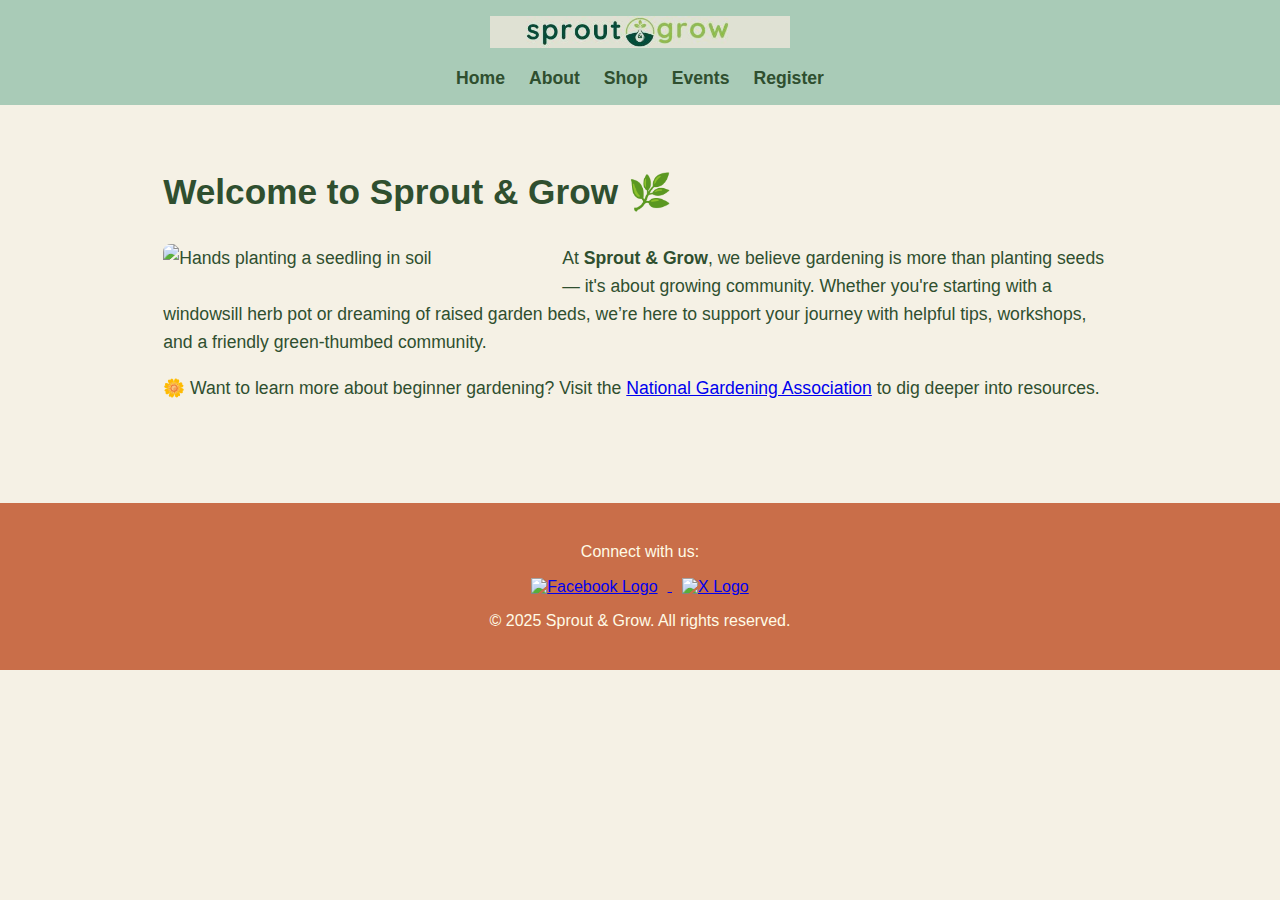
==== index.html @ 10102ebd "Update index.html" ====
<!DOCTYPE html>
<html lang="en">
<head>
  <meta charset="UTF-8" />
  <meta name="viewport" content="width=device-width, initial-scale=1.0"/>
  <title>Sprout & Grow</title>
  <link rel="stylesheet" href="styles.css" />
</head>
<body>
  <header>
    <img src="logo.jpg" alt="Sprout & Grow Logo" class="logo" />
    <nav>
      <ul>
        <li><a href="index.html">Home</a></li>
        <li><a href="about.html">About</a></li>
        <li><a href="shop.html">Shop</a></li>
        <li><a href="events.html">Events</a></li>
        <li><a href="register.html">Register</a></li>
      </ul>
    </nav>
  </header>

  <main>
    <h1>Welcome to Sprout & Grow 🌿</h1>

    <img src="planting.jpg" alt="Hands planting a seedling in soil" class="float-img" />

    <p>
      At <strong>Sprout & Grow</strong>, we believe gardening is more than planting seeds — it's about growing
      community. Whether you're starting with a windowsill herb pot or dreaming of raised garden beds, we’re
      here to support your journey with helpful tips, workshops, and a friendly green-thumbed community.
    </p>

    <p>
      🌼 Want to learn more about beginner gardening? Visit the 
      <a href="https://garden.org" target="_blank">National Gardening Association</a> to dig deeper into resources.
    </p>
  </main>

  <footer>
    <p>Connect with us:</p>
    <a href="https://www.facebook.com/login/" target="_blank">
      <img src="facebook.png" alt="Facebook Logo" class="social-icon" />
    </a>
    <a href="https://twitter.com/login" target="_blank">
      <img src="x-logo.png" alt="X Logo" class="social-icon" />
    </a>
    <p>&copy; 2025 Sprout & Grow. All rights reserved.</p>
  </footer>
</body>
</html>
---- styles.css ----
body, html {
  margin: 0;
  padding: 0;
  font-family: 'Segoe UI', sans-serif;
  background-color: #f5f1e5; /* Soft, warm beige */
  color: #2f4f2f; /* Deep olive text for earthy contrast */
}

/* Header */
header {
  background-color: #a9cbb7; /* Soft sage green */
  padding: 1em 0;
  text-align: center;
  color: #2f4f2f;
}

/* Logo */
.logo {
  width: 30%;
  max-width: 300px;
  height: auto;
  display: block;
  margin: 0 auto 20px auto;
}

/* Navigation */
nav ul {
  list-style-type: none;
  margin: 0;
  padding: 0;
  display: flex;
  gap: 1.5em;
  justify-content: center;
  flex-wrap: wrap;
}

nav a {
  text-decoration: none;
  color: #2f4f2f;
  font-weight: bold;
  font-size: 1.1rem;
}

nav a:hover {
  text-decoration: underline;
}

/* Main Content */
main {
  padding: 2em;
  margin: 0 10%; /* 10% minimum page margin */
  font-size: 1.1rem;
  line-height: 1.6;
}

/* Floated Image */
.float-img {
  float: left;
  max-width: 100%;
  width: 40%;
  height: auto;
  margin: 0 1em 1em 0;
  border-radius: 8px;
}

/* Footer */
footer {
  background-color: #c96e49; /* Warm terracotta */
  padding: 1.5em 0;
  text-align: center;
  color: #fffbe6; /* Light warm yellow for contrast */
  margin-top: 3em;
}

/* Social Icons */
.social-icon {
  width: 30px;
  height: 30px;
  margin: 0 10px;
  vertical-align: middle;
}
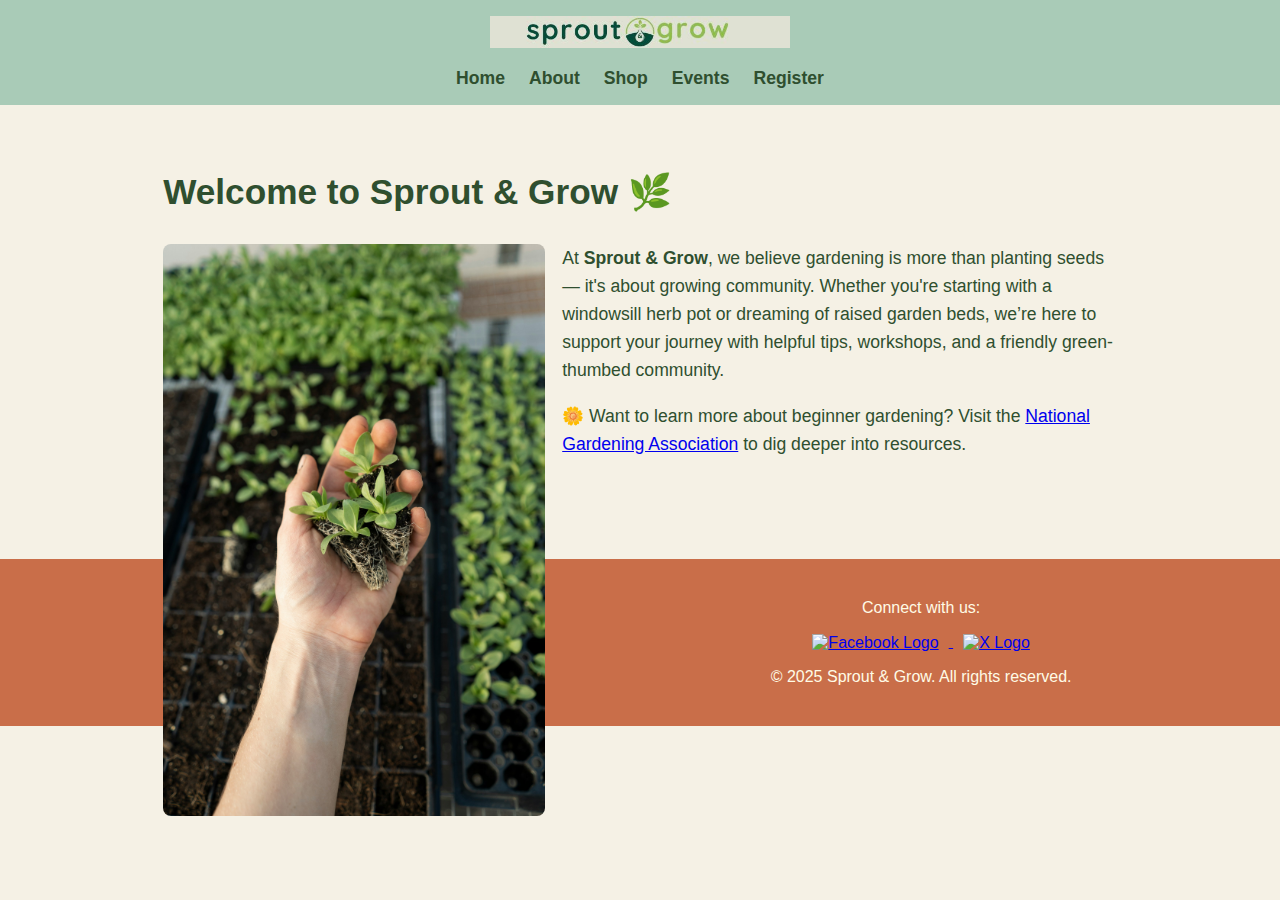
==== commit 16d22ebd: "Update index.html" ====
--- a/index.html
+++ b/index.html
@@ -23,7 +23,7 @@
   <main>
     <h1>Welcome to Sprout & Grow 🌿</h1>
 
-    <img src="planting.jpg" alt="Hands planting a seedling in soil" class="float-img" />
+    <img src="Planting.jpg" alt="Hands planting a seedling in soil" class="float-img" />
 
     <p>
       At <strong>Sprout & Grow</strong>, we believe gardening is more than planting seeds — it's about growing
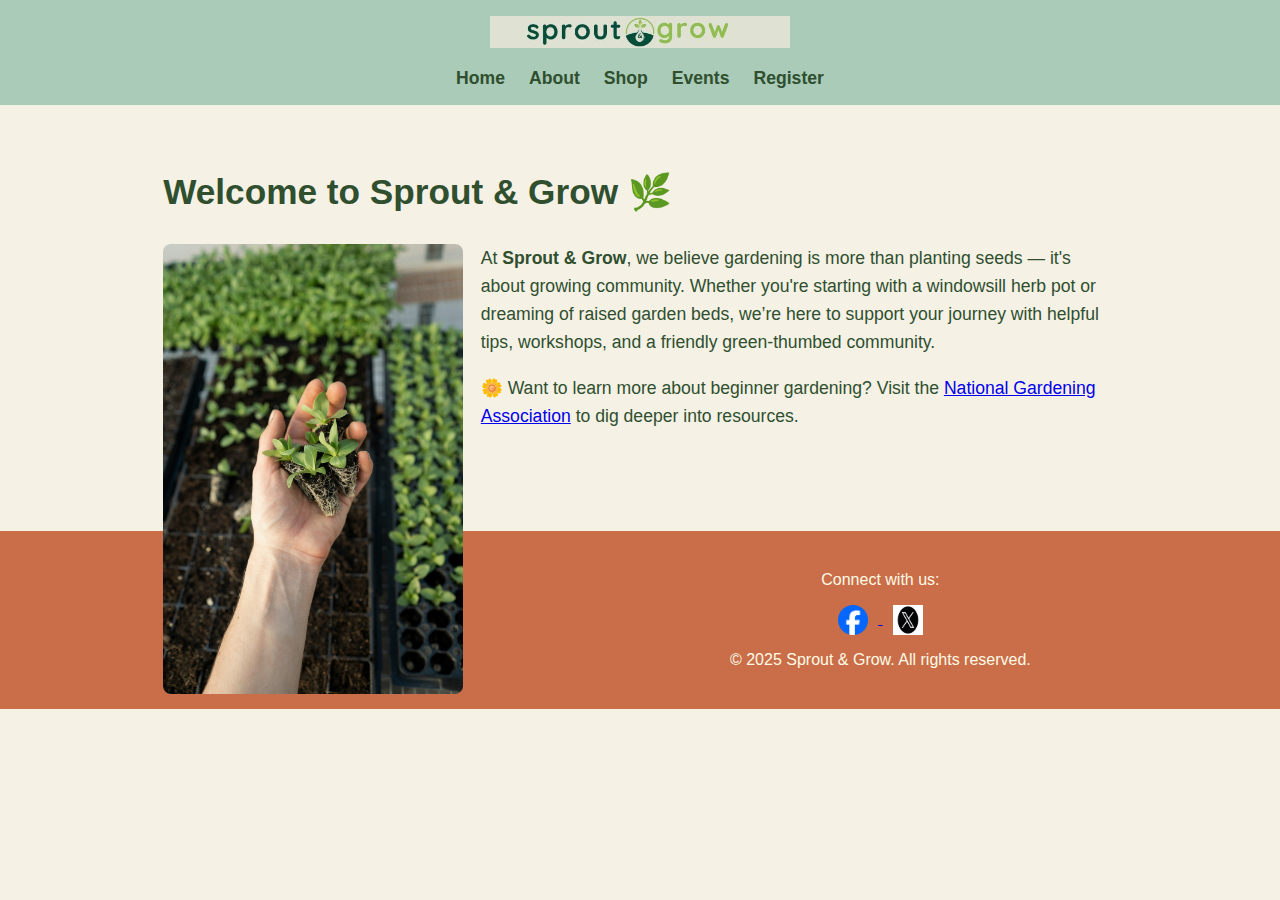
==== commit e312adbc: "Update index.html" ====
--- a/index.html
+++ b/index.html
@@ -40,10 +40,10 @@
   <footer>
     <p>Connect with us:</p>
     <a href="https://www.facebook.com/login/" target="_blank">
-      <img src="facebook.png" alt="Facebook Logo" class="social-icon" />
+      <img src="facebooklogo.png" alt="Facebook Logo" class="social-icon" />
     </a>
     <a href="https://twitter.com/login" target="_blank">
-      <img src="x-logo.png" alt="X Logo" class="social-icon" />
+      <img src="xlogo.jpg" alt="X Logo" class="social-icon" />
     </a>
     <p>&copy; 2025 Sprout & Grow. All rights reserved.</p>
   </footer>
--- a/styles.css
+++ b/styles.css
@@ -2,13 +2,13 @@
   margin: 0;
   padding: 0;
   font-family: 'Segoe UI', sans-serif;
-  background-color: #f5f1e5; /* Soft, warm beige */
-  color: #2f4f2f; /* Deep olive text for earthy contrast */
+  background-color: #f5f1e5; 
+  color: #2f4f2f; 
 }
 
 /* Header */
 header {
-  background-color: #a9cbb7; /* Soft sage green */
+  background-color: #a9cbb7; 
   padding: 1em 0;
   text-align: center;
   color: #2f4f2f;
@@ -48,27 +48,26 @@
 /* Main Content */
 main {
   padding: 2em;
-  margin: 0 10%; /* 10% minimum page margin */
+  margin: 0 10%; 
   font-size: 1.1rem;
   line-height: 1.6;
 }
 
-/* Floated Image */
 .float-img {
+  width: 40%;
+  max-width: 300px; 
+  height: auto;
   float: left;
-  max-width: 100%;
-  width: 40%;
-  height: auto;
   margin: 0 1em 1em 0;
   border-radius: 8px;
 }
 
 /* Footer */
 footer {
-  background-color: #c96e49; /* Warm terracotta */
+  background-color: #c96e49; 
   padding: 1.5em 0;
   text-align: center;
-  color: #fffbe6; /* Light warm yellow for contrast */
+  color: #fffbe6; 
   margin-top: 3em;
 }
 
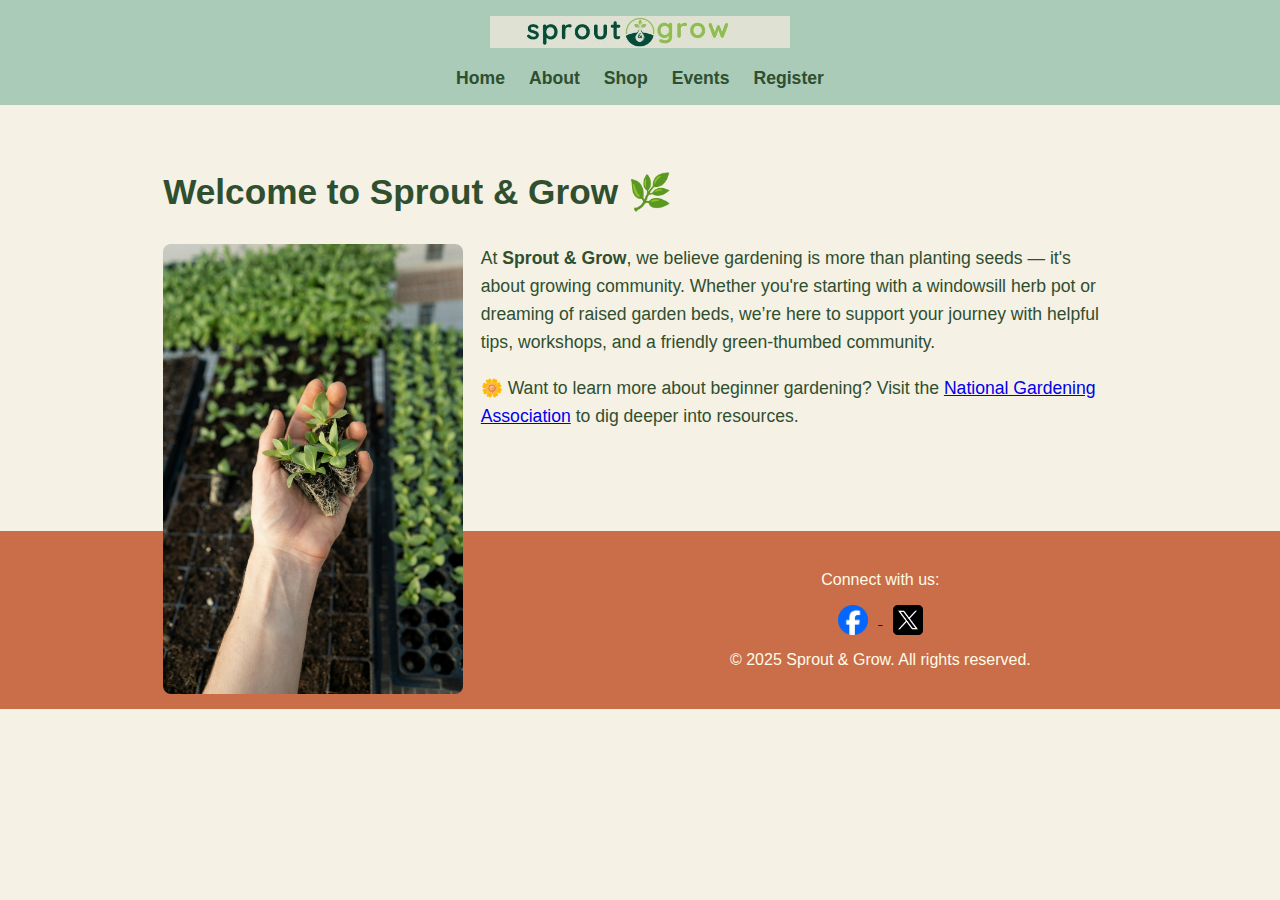
==== commit a96bf46a: "Update index.html" ====
--- a/index.html
+++ b/index.html
@@ -43,7 +43,7 @@
       <img src="facebooklogo.png" alt="Facebook Logo" class="social-icon" />
     </a>
     <a href="https://twitter.com/login" target="_blank">
-      <img src="xlogo.jpg" alt="X Logo" class="social-icon" />
+      <img src="xlogo.png" alt="X Logo" class="social-icon" />
     </a>
     <p>&copy; 2025 Sprout & Grow. All rights reserved.</p>
   </footer>
--- a/styles.css
+++ b/styles.css
@@ -51,6 +51,7 @@
   margin: 0 10%; 
   font-size: 1.1rem;
   line-height: 1.6;
+  height: auto;
 }
 
 .float-img {
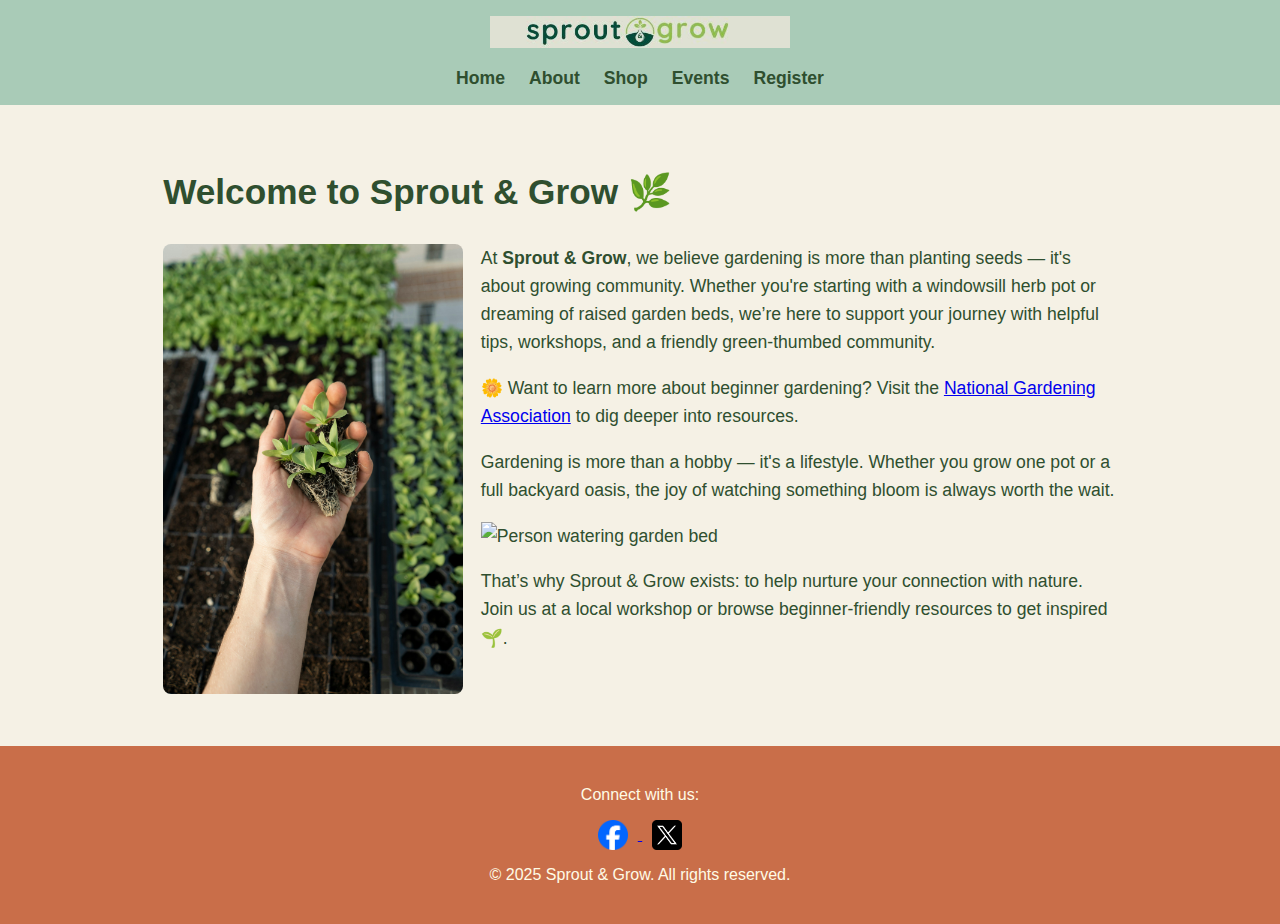
==== commit f78f57bb: "Update index.html" ====
--- a/index.html
+++ b/index.html
@@ -35,6 +35,17 @@
       🌼 Want to learn more about beginner gardening? Visit the 
       <a href="https://garden.org" target="_blank">National Gardening Association</a> to dig deeper into resources.
     </p>
+
+    <p>
+  Gardening is more than a hobby — it's a lifestyle. Whether you grow one pot or a full backyard oasis, the joy of watching something bloom is always worth the wait.
+</p>
+
+<img src="seedling.jpg" alt="Person watering garden bed" class="float-img-bottom" />
+
+<p>
+  That’s why Sprout & Grow exists: to help nurture your connection with nature. Join us at a local workshop or browse beginner-friendly resources to get inspired 🌱.
+</p>
+
   </main>
 
   <footer>
--- a/styles.css
+++ b/styles.css
@@ -1,9 +1,12 @@
-body, html {
+html, body {
+  height: 100%;
   margin: 0;
   padding: 0;
   font-family: 'Segoe UI', sans-serif;
-  background-color: #f5f1e5; 
-  color: #2f4f2f; 
+  background-color: #f5f1e5;
+  color: #2f4f2f;
+  display: flex;
+  flex-direction: column;
 }
 
 /* Header */
@@ -46,13 +49,15 @@
 }
 
 /* Main Content */
+
 main {
+  flex: 1;
   padding: 2em;
-  margin: 0 10%; 
+  margin: 0 10%;
   font-size: 1.1rem;
   line-height: 1.6;
-  height: auto;
 }
+
 
 .float-img {
   width: 40%;
@@ -65,11 +70,11 @@
 
 /* Footer */
 footer {
-  background-color: #c96e49; 
+  background-color: #c96e49;
   padding: 1.5em 0;
   text-align: center;
-  color: #fffbe6; 
-  margin-top: 3em;
+  color: #fffbe6;
+  margin-top: auto; 
 }
 
 /* Social Icons */
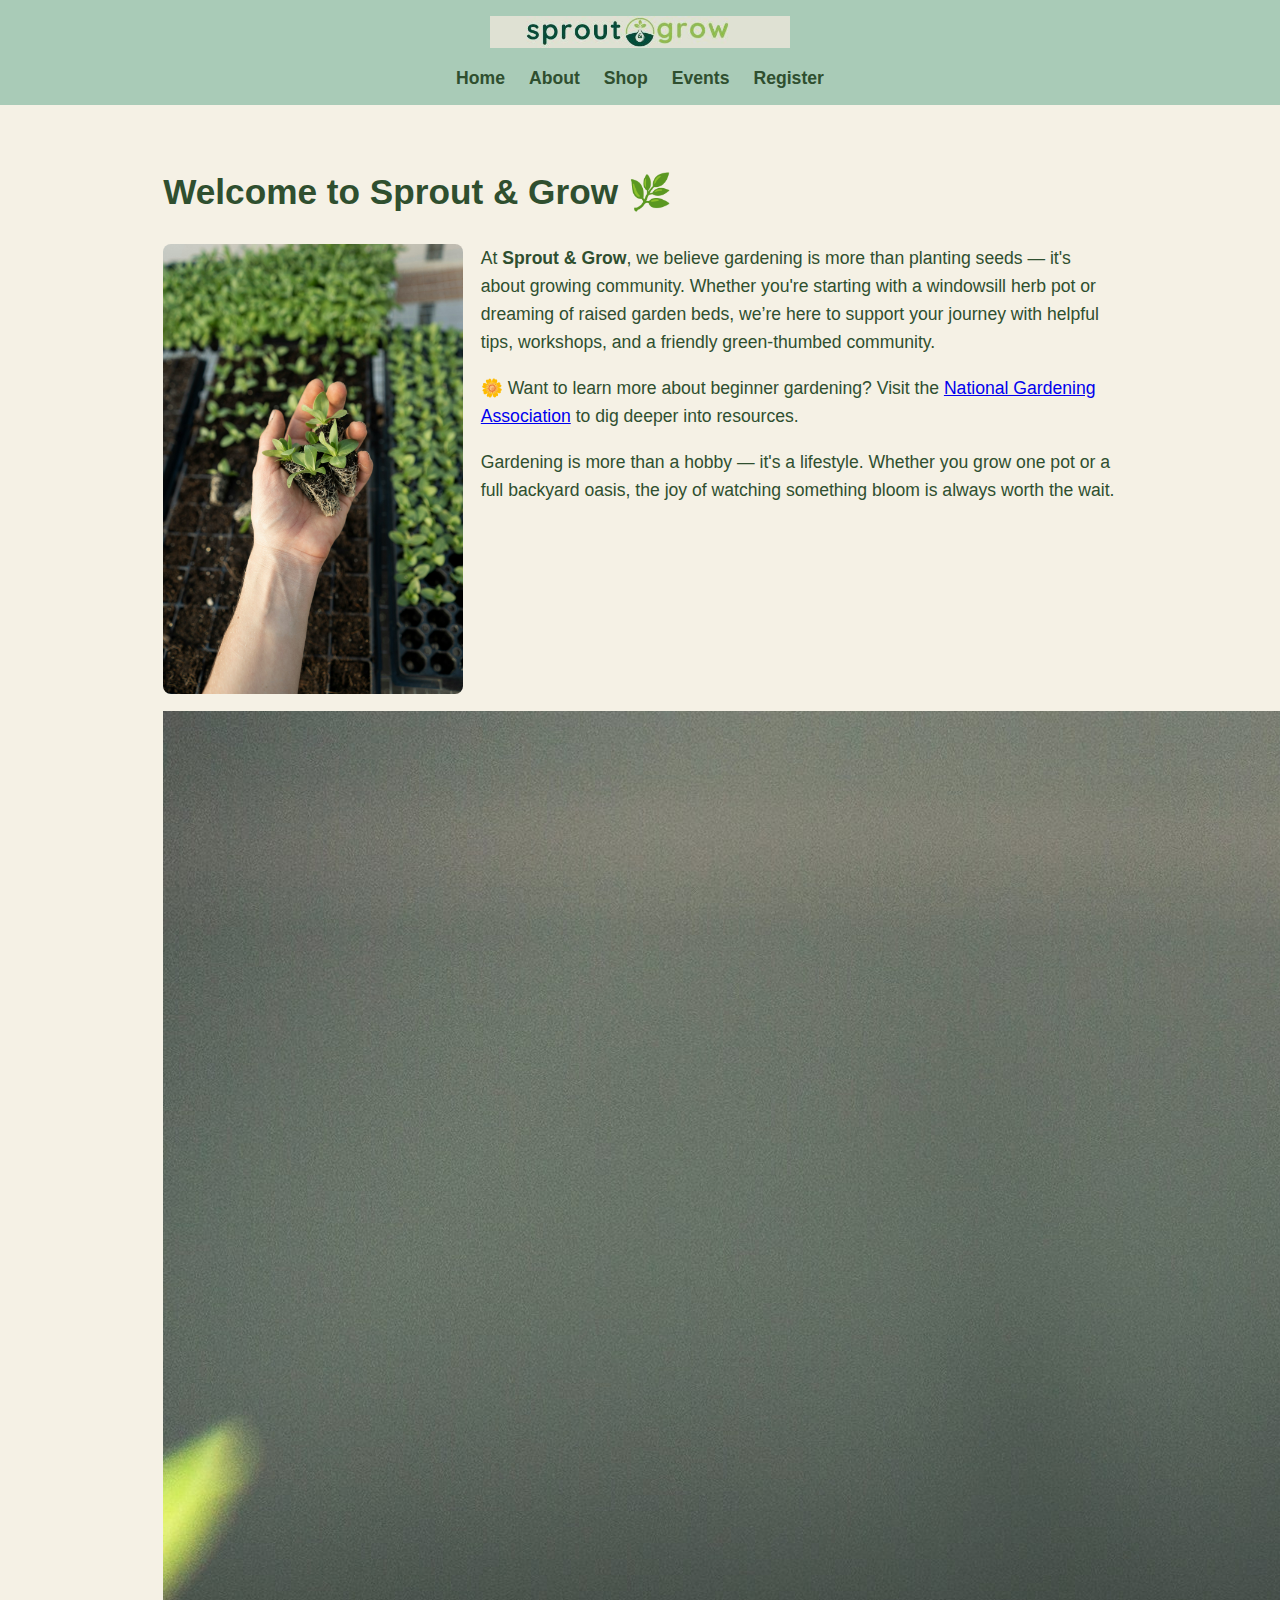
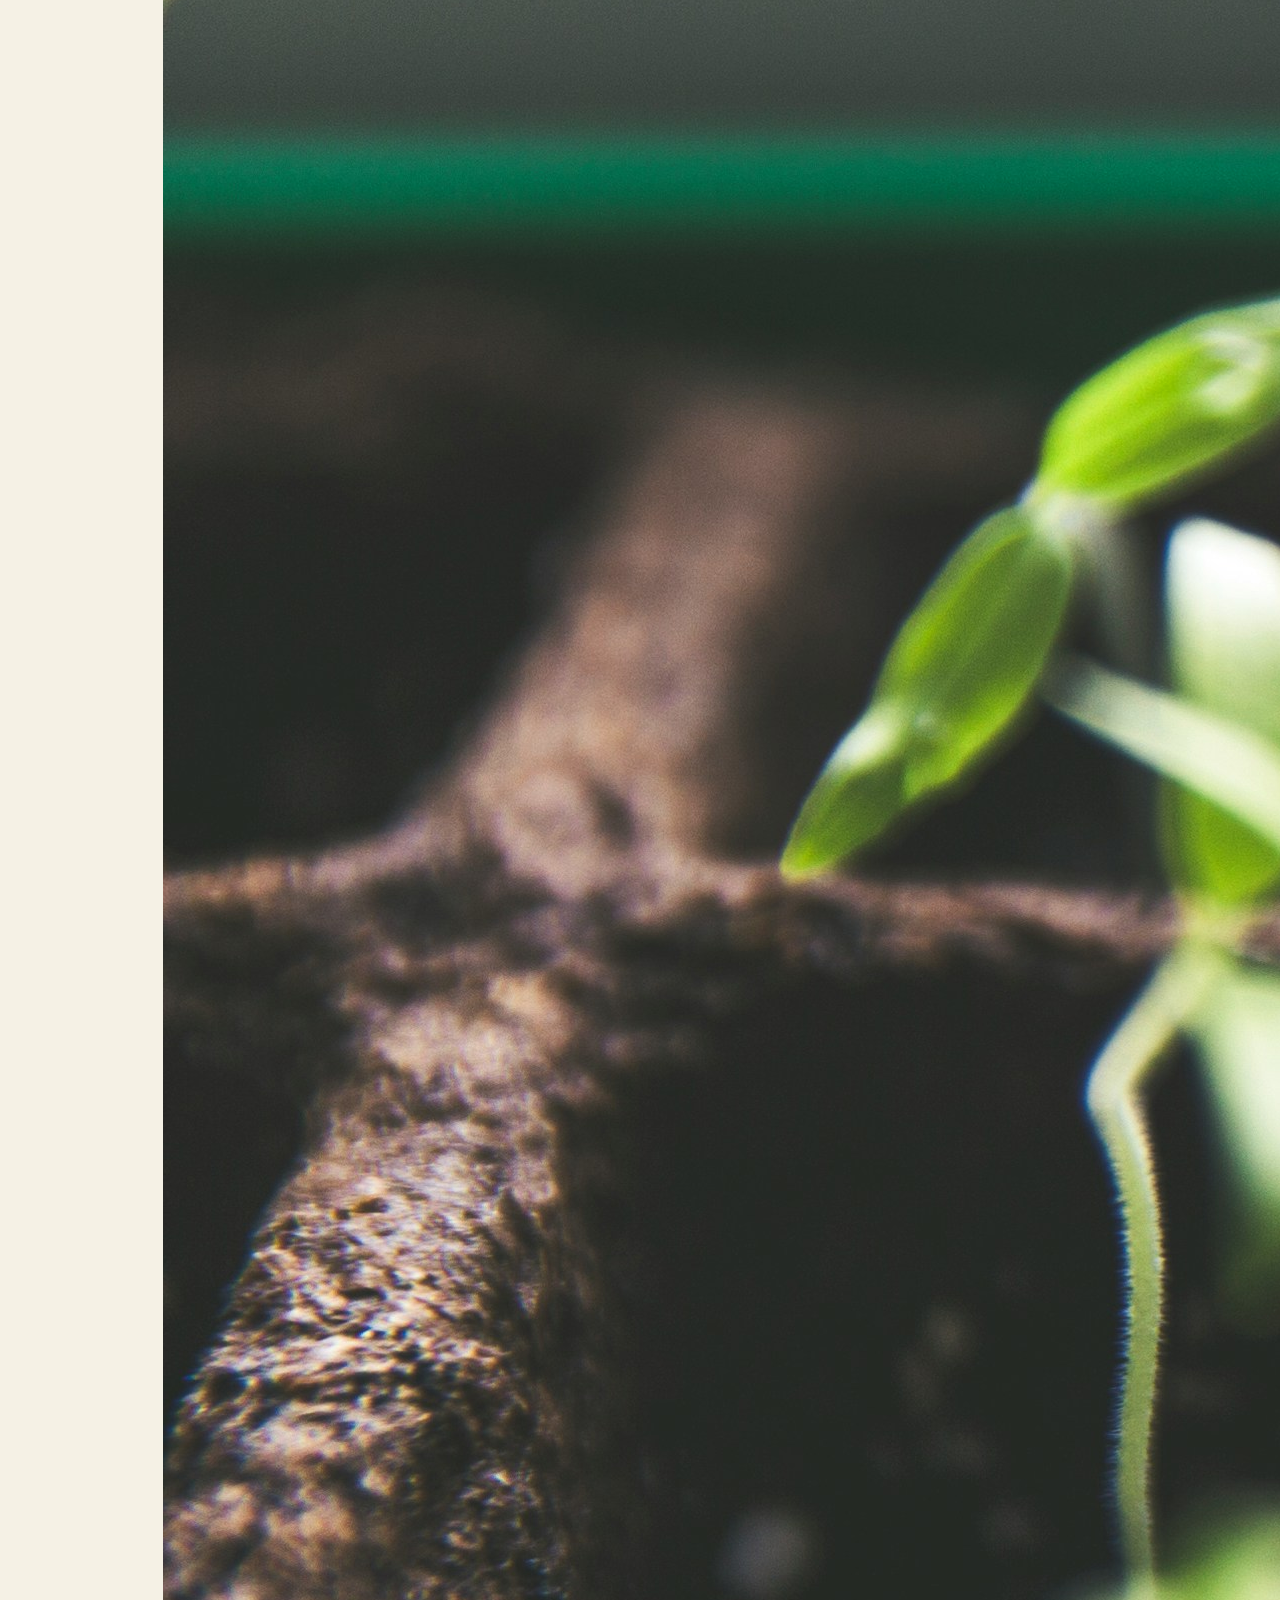
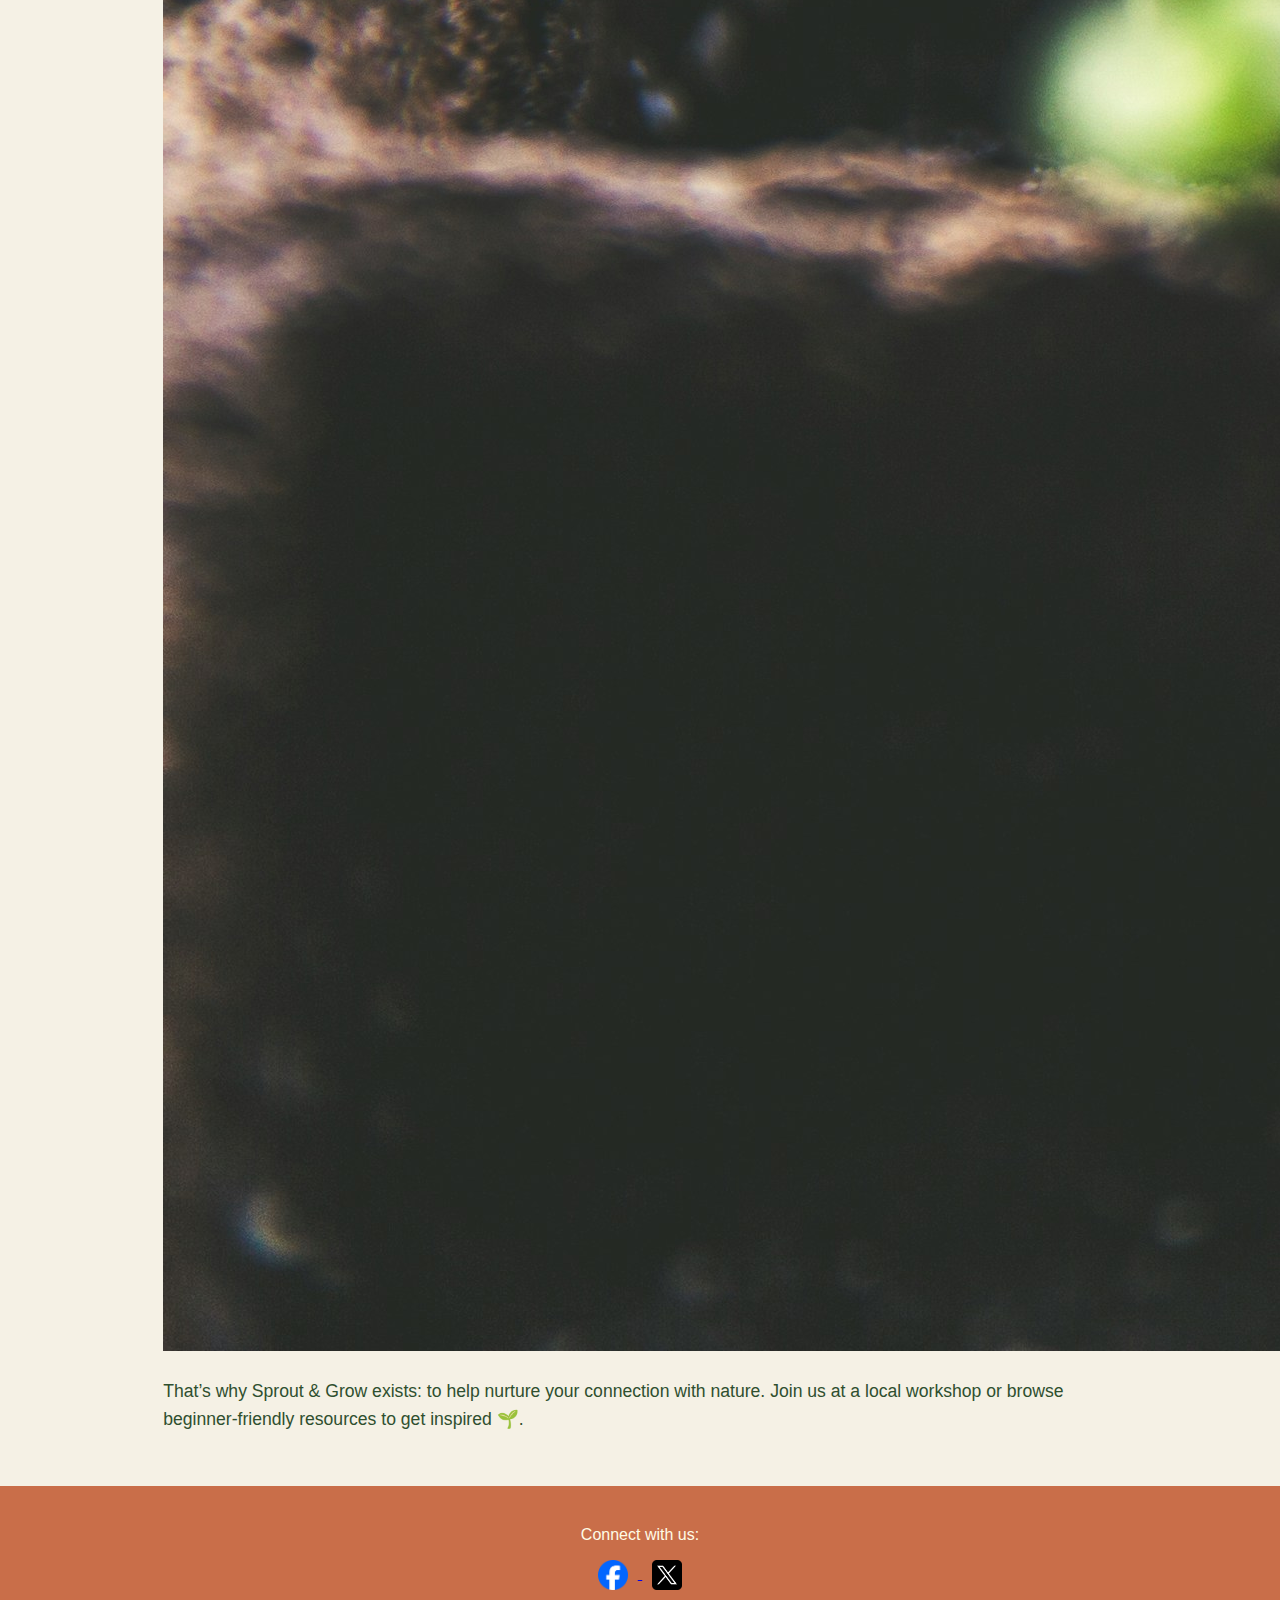
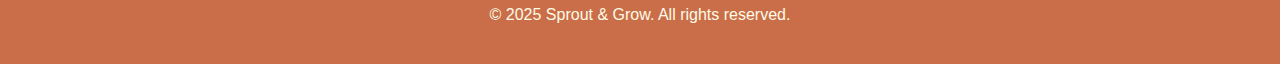
==== commit 52854895: "Update index.html" ====
--- a/index.html
+++ b/index.html
@@ -40,7 +40,7 @@
   Gardening is more than a hobby — it's a lifestyle. Whether you grow one pot or a full backyard oasis, the joy of watching something bloom is always worth the wait.
 </p>
 
-<img src="seedling.jpg" alt="Person watering garden bed" class="float-img-bottom" />
+<img src="seedlings.jpg" alt="Person watering garden bed" class="float-img-bottom" />
 
 <p>
   That’s why Sprout & Grow exists: to help nurture your connection with nature. Join us at a local workshop or browse beginner-friendly resources to get inspired 🌱.
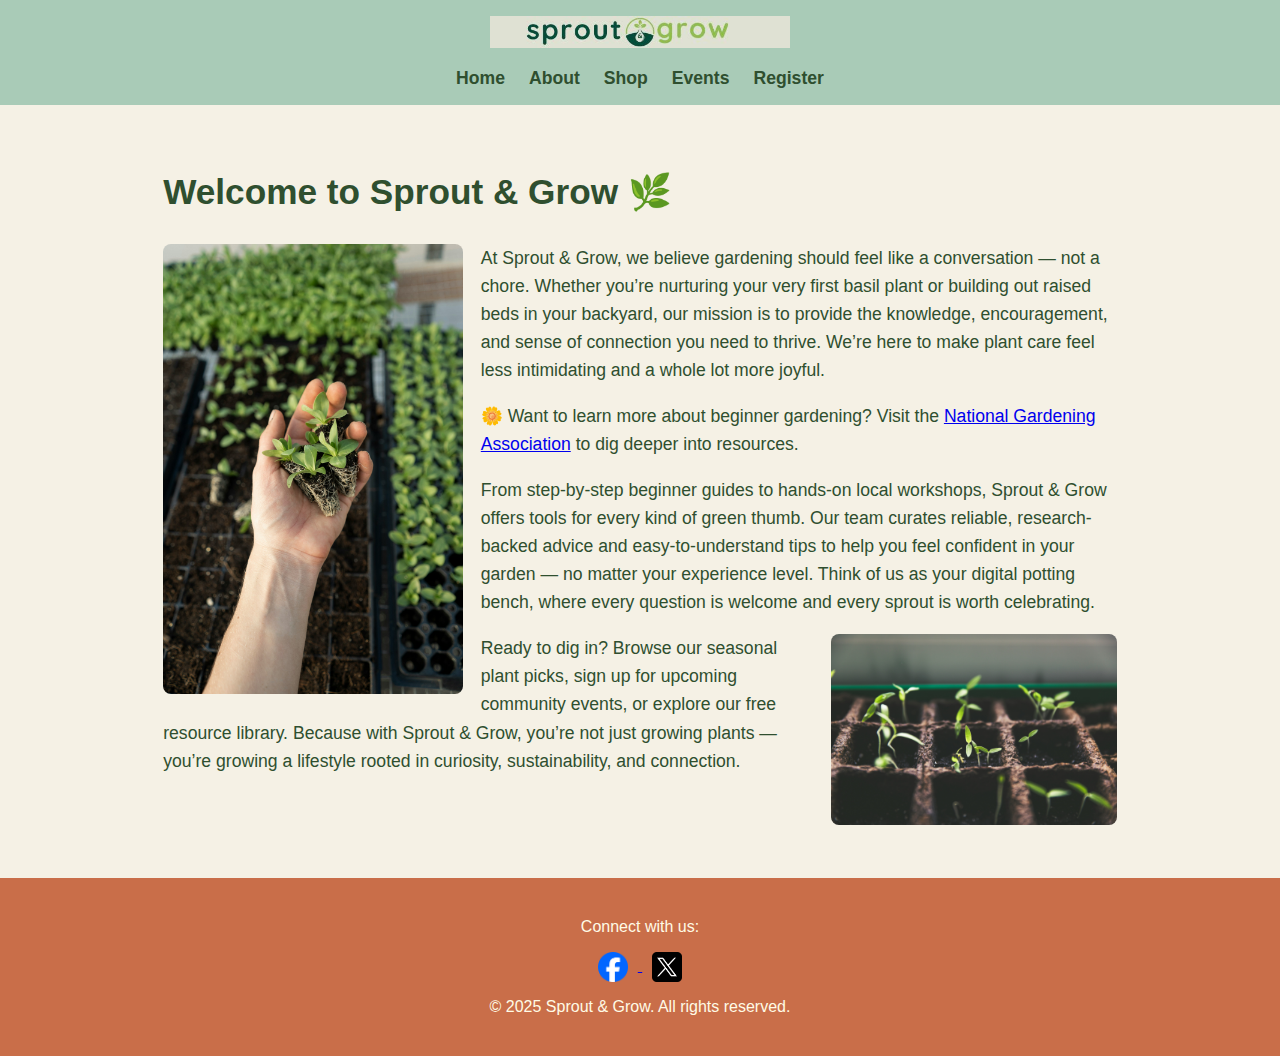
==== commit 8d0e1f17: "Update index.html" ====
--- a/index.html
+++ b/index.html
@@ -26,10 +26,7 @@
     <img src="Planting.jpg" alt="Hands planting a seedling in soil" class="float-img" />
 
     <p>
-      At <strong>Sprout & Grow</strong>, we believe gardening is more than planting seeds — it's about growing
-      community. Whether you're starting with a windowsill herb pot or dreaming of raised garden beds, we’re
-      here to support your journey with helpful tips, workshops, and a friendly green-thumbed community.
-    </p>
+      At Sprout & Grow, we believe gardening should feel like a conversation — not a chore. Whether you’re nurturing your very first basil plant or building out raised beds in your backyard, our mission is to provide the knowledge, encouragement, and sense of connection you need to thrive. We’re here to make plant care feel less intimidating and a whole lot more joyful.
 
     <p>
       🌼 Want to learn more about beginner gardening? Visit the 
@@ -37,13 +34,13 @@
     </p>
 
     <p>
-  Gardening is more than a hobby — it's a lifestyle. Whether you grow one pot or a full backyard oasis, the joy of watching something bloom is always worth the wait.
+ From step-by-step beginner guides to hands-on local workshops, Sprout & Grow offers tools for every kind of green thumb. Our team curates reliable, research-backed advice and easy-to-understand tips to help you feel confident in your garden — no matter your experience level. Think of us as your digital potting bench, where every question is welcome and every sprout is worth celebrating.
 </p>
 
 <img src="seedlings.jpg" alt="Person watering garden bed" class="float-img-bottom" />
 
 <p>
-  That’s why Sprout & Grow exists: to help nurture your connection with nature. Join us at a local workshop or browse beginner-friendly resources to get inspired 🌱.
+  Ready to dig in? Browse our seasonal plant picks, sign up for upcoming community events, or explore our free resource library. Because with Sprout & Grow, you’re not just growing plants — you’re growing a lifestyle rooted in curiosity, sustainability, and connection.
 </p>
 
   </main>
--- a/styles.css
+++ b/styles.css
@@ -68,6 +68,15 @@
   border-radius: 8px;
 }
 
+.float-img-bottom {
+  float: right;
+  width: 30%;
+  max-width: 500px;
+  height: auto;
+  margin: 0 0 1em 1em;
+  border-radius: 8px;
+}
+
 /* Footer */
 footer {
   background-color: #c96e49;
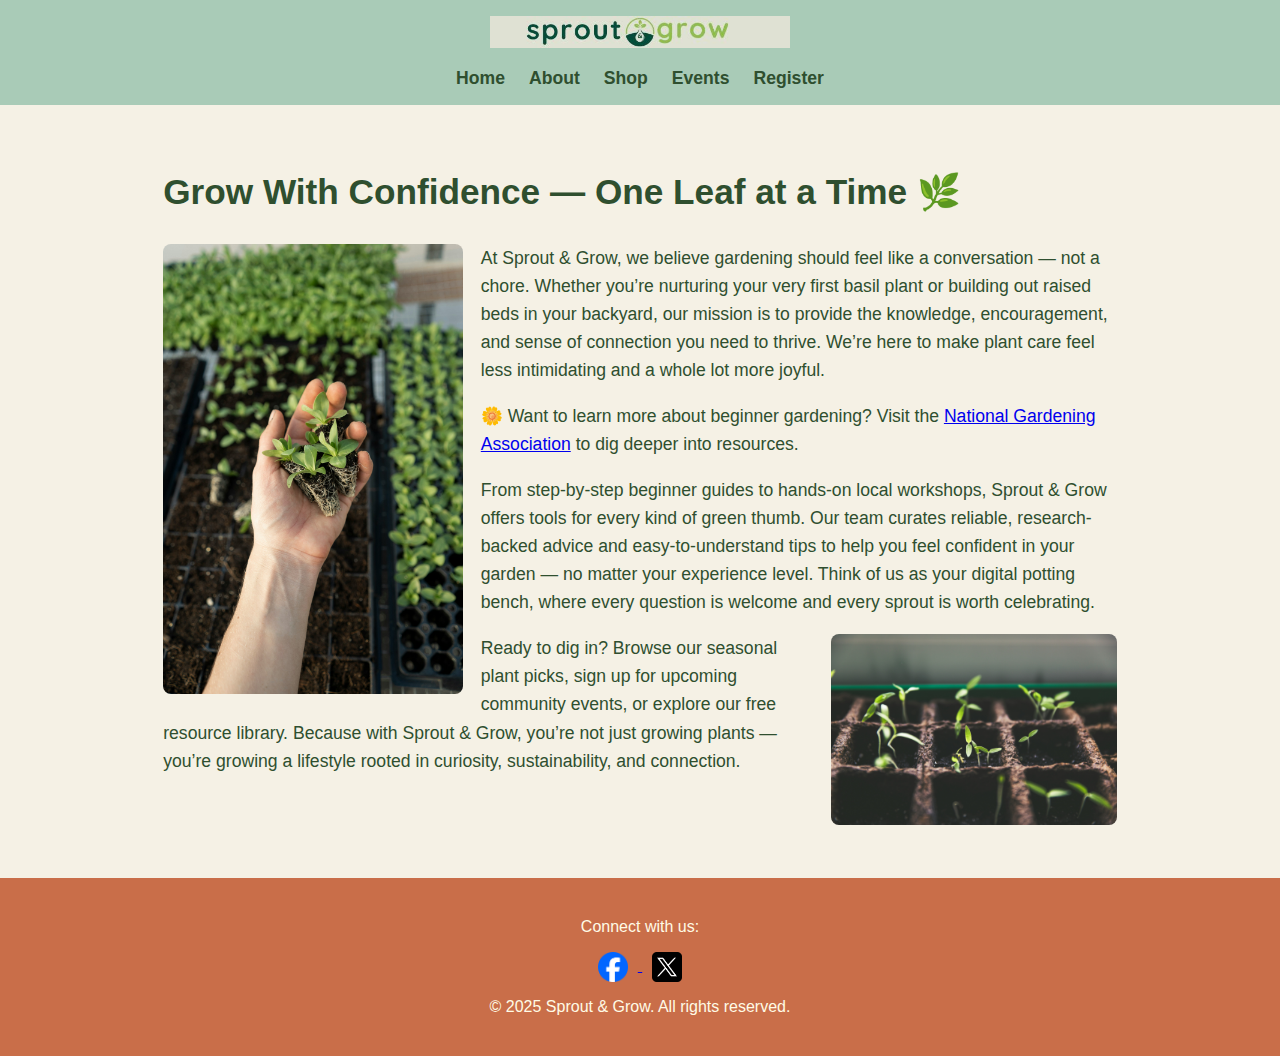
==== commit 9681d01f: "Update index.html" ====
--- a/index.html
+++ b/index.html
@@ -21,8 +21,8 @@
   </header>
 
   <main>
-    <h1>Welcome to Sprout & Grow 🌿</h1>
-
+    <h1>Grow With Confidence — One Leaf at a Time 🌿</h1>
+    
     <img src="Planting.jpg" alt="Hands planting a seedling in soil" class="float-img" />
 
     <p>
